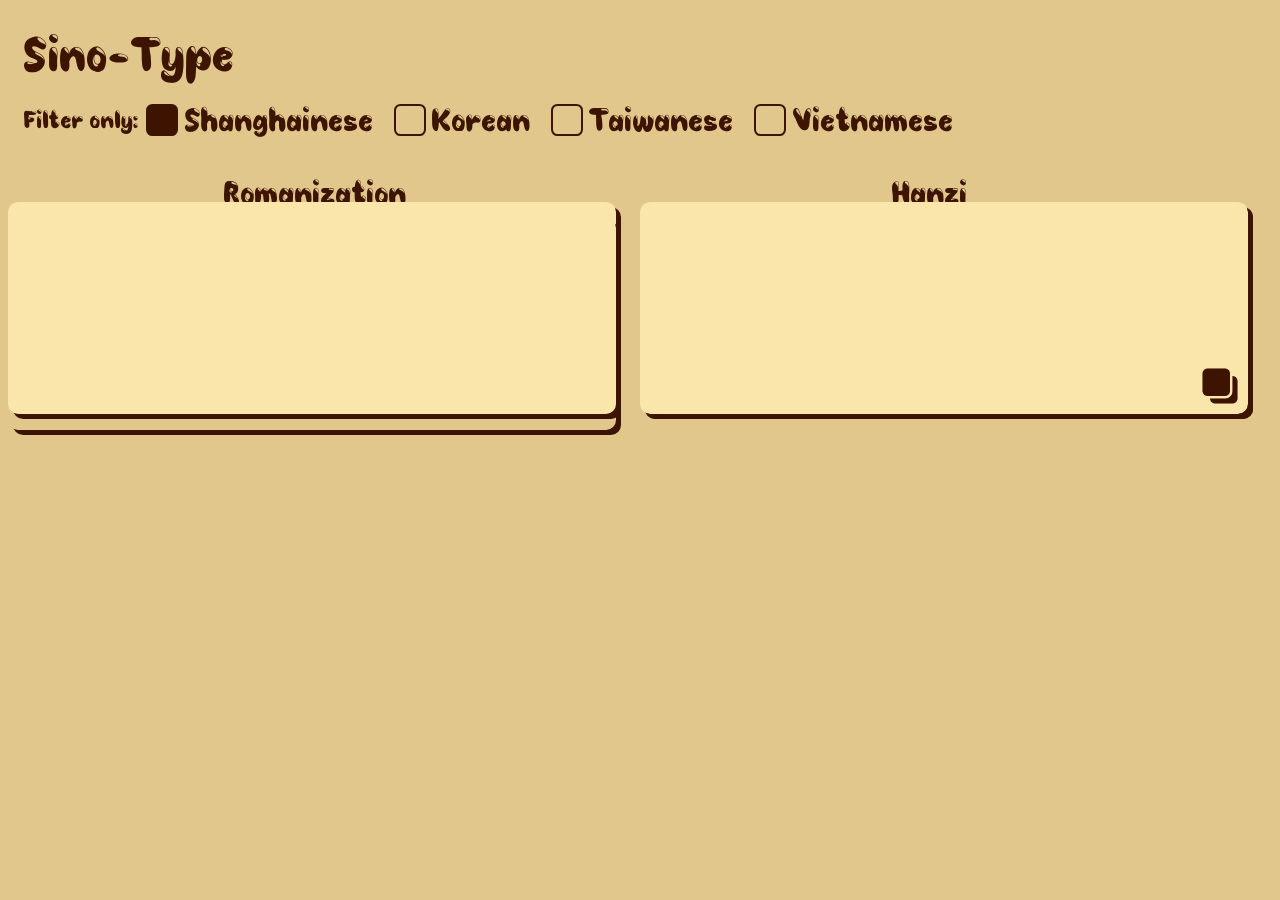
==== index.html @ db3c8569 "Add files via upload" ====
<html style="background-color: rgb(226, 199, 140); color: rgb(60, 20, 0)">
    <head>
        <link rel="stylesheet" href="sino-type.css">
    </head>
    <div style="display: flex; flex-direction: column">
        <h2 class="title">Sino-Type</h2>
        <div class="languages" style="display: flex; flex-direction: row; gap: 0.2rem; height: 2rem; align-items: center">
            <p style="font-family: Choko; margin-left: 1rem">Filter only:</p>
            <label><input name="Shanghainese" type="checkbox" checked class="language_option" onclick="editLanguages(0)">Shanghainese</label>
            <label><input name="Korean" type="checkbox" class="language_option" onclick="editLanguages(1)">Korean</label>
            <label><input name="Taiwanese" type="checkbox" class="language_option" onclick="editLanguages(2)">Taiwanese</label>
            <label><input name="Vietnamese" type="checkbox" class="language_option" onclick="editLanguages(3)">Vietnamese</label>
        </div>
        <div id="boxes">
            <div style="display: flex; flex-direction: column">
                <h3 class="box-title box-title1">Romanization</h3>
                <div id="highlight-area" class="textareas"></div>
                <div contenteditable id="input-area" oninput="initiate()" onclick="initiate()" class="textareas"></div>
            </div>
            <div style="display: flex; flex-direction: column">
                <h3 class="box-title box-title2">Hanzi</h3>
                <div id="highlight-area-2" class="textareas"></div>
                <div id="output-area" class="textareas"></div>
                <div id="copy-button" onclick="copy()"></div>
            </div>
        </div>
        <h3 class="box-title3">Select:</h3>
        <div id="options-wrapper"></div>
    </div>
    <script src="sino-type.js"></script>
</html>
---- sino-type.css ----
@font-face {
    font-family: Choko;
    src: url("choko.ttf");
}

@font-face {
    font-family: Dosis;
    src: url("dosis.ttf");
}

h3, h2 {
    font-family: Choko;
    color: rgb(60, 20, 0);
    font-weight: normal;
}

div {
    font-size: 1.5rem;
    font-family: Dosis;
    -webkit-user-select: none; /* Safari */        
    -moz-user-select: none; /* Firefox */
    -ms-user-select: none; /* IE10+/Edge */
    user-select: none; /* Standard */
}

.output_div {
    display: flex;
    align-items: center;
}

label {
    display: flex;
    align-items: center;
    font-size: 2.5rem;
    font-family: Choko;
    font-weight: normal;
    margin-right: 1vw;
}

label:hover {
    cursor: pointer;
}

input:hover {
    cursor: pointer;
}

input[type="checkbox"] {
    appearance: none;
    margin-right: 0.5vw;
    border-radius: 20%;
    border: 2px solid rgb(60, 20, 0);
    background-color: transparent;
    display: inline-flex;
    justify-content: center;
    align-items: center;
}
  
input[type="checkbox"]:checked {
    background-color: rgb(60, 20, 0);
    border: 2px solid rgb(60, 20, 0);
}

input[type="radio"] {
    appearance: none;
    display: inline-flex;
    justify-content: center;
    align-items: center;
    background-image: url("steamer.png");
    background-position: center;
    background-repeat: no-repeat;
    background-size: cover;
}
  
input[type="radio"]:checked {
    border: none;
    background-image: url("filled_steamer.png");
}

span {
    background-color: rgb(226, 199, 140);
}

.textareas {
    color: rgb(60, 20, 0);
    padding: 1rem;
    box-shadow: 5px 5px rgb(60, 20, 0);
}

.languages > label {
    font-size: 2rem;
    color: rgb(60, 20, 0);
}

.box-title {
    height: 50px;
    margin: 2rem 0 0 0;
    display: flex;
    flex-direction: row;
    align-items: center;
    justify-content: center;
}

.box-title3 {
    height: 50px;
    margin: 2rem 0 0 2rem;
    flex-direction: row;
    align-items: center;
    justify-content: flex-start;
    display: none;
}

#copy-button {
    position: absolute;
    background-image: url("copy.png");
    background-position: center;
    background-repeat: no-repeat;
    background-size: cover;
    opacity: 1;
    transition: 0.3s ease-in-out;
}

#copy-button:hover {
    cursor: pointer;
    opacity: 0.8;
}

@media only screen and (min-aspect-ratio: 1/1) { /* For laptop */
    #boxes {
        display: flex;
        flex-direction: row;
    }

    #input-area {
        width: 45vw;
        height: 20vh;
        position: relative;
        font-size: 1.5rem;
    }

    #highlight-area-2 {
        left: 50vw;
    }
    
    #output-area {
        width: 45vw;
        height: 20vh;
        position: absolute;
        left: 50vw;
        top: calc(170px + 2rem);
        display: flex;
        flex-direction: row;
        flex-wrap: wrap;
        gap: 0;
        align-content: flex-start;
        font-size: 1.5rem;
    }

    #highlight-area, #highlight-area-2 {
        width: 45vw;
        height: 20vh;
        position: absolute;
        top: calc(170px + 2rem);
        font-family: Dosis;
        color: transparent;
        font-size: 1.5rem;
        background-color: #FAE6AA;
    }

    .box-title {
        width: 48vw;
    }

    #copy-button {
        top: calc(170px + 20vh - 1rem + 2rem);
        left: calc(50vw + 45vw - 1rem);
        width: 2.5rem;
        height: 2.5rem;
    }

    input[type="checkbox"] {
        height: 2rem;
        width: 2rem;
    }

    .title {
        margin: 1rem;
        font-size: 3rem;
    }

    .box-title {
        font-size: 2rem;
    }

    .options > label {
        width: 6rem;
        margin-left: 1rem;
    }

    input[type="radio"] {
        height: 2.7rem;
        width: 3rem;
    }

    .textareas {
        border-radius: 10px;
    }
}

@media only screen and (max-aspect-ratio: 1/1) { /* For laptop */
    #boxes {
        display: flex;
        flex-direction: column;
    }

    #input-area {
        width: 90vw;
        left: 2vw;
        height: 25vh;
        position: relative;
        font-size: 3rem;
    }
    
    #output-area {
        width: 68vw;
        height: 25vh;
        position: absolute;
        left: 25vw;
        top: calc(200px + 25vh + 10vw + 3rem);
        display: flex;
        flex-direction: row;
        flex-wrap: wrap;
        gap: 0;
        align-content: flex-start;
        font-size: 3rem;
    }

    #highlight-area {
        width: 90vw;
        height: 25vh;
        left: 3vw;
        position: absolute;
        top: calc(200px + 2rem);
        font-family: Dosis;
        color: transparent;
        font-size: 3rem;
        background-color: #FAE6AA;
    }

    #highlight-area-2 {
        width: 68vw;
        height: 25vh;
        left: 25vw;
        position: absolute;
        top: calc(200px + 25vh + 10vw + 3rem);
        font-family: Dosis;
        color: transparent;
        font-size: 3rem;
        background-color: #FAE6AA;
    }

    .box-title1 {
        width: 95vw;
    }

    .box-title2 {
        position: absolute;
        margin-left: 25vw;
        width: 68vw;
    }

    .box-title3 {
        font-size: 2.5rem;
    }

    #copy-button {
        top: calc(170px + 25vh - 1rem + 10vw + 25vh + 3rem);
        left: calc(93vw - 2.5rem);
        width: 4rem;
        height: 4rem;
    }

    input[type="checkbox"] {
        height: 1.5rem;
        width: 1.5rem;
    }

    .title {
        margin: 1rem;
        font-size: 5rem;
    }

    .box-title {
        font-size: 2.5rem;
    }

    .output_div {
        font-size: 3rem;
    }

    .options > label {
        font-size: 3.5rem;
        margin-left: 1rem;
        width: 8rem;
    }

    input[type="radio"] {
        height: 3.5rem;
        width: 4rem;
    }

    .textareas {
        border-radius: 50px;
    }
}
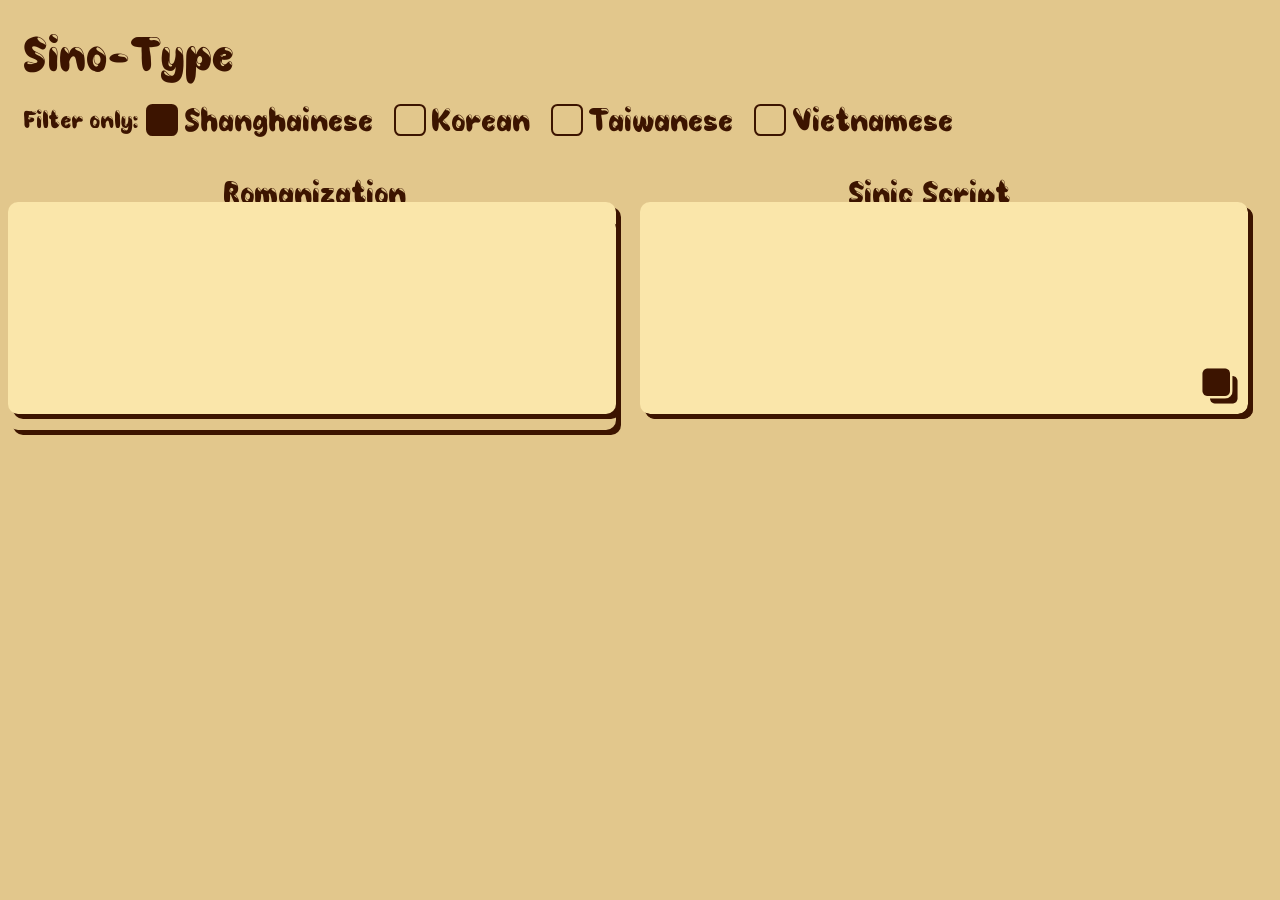
==== commit 7640fbc7: "Update index.html" ====
--- a/index.html
+++ b/index.html
@@ -18,7 +18,7 @@
                 <div contenteditable id="input-area" oninput="initiate()" onclick="initiate()" class="textareas"></div>
             </div>
             <div style="display: flex; flex-direction: column">
-                <h3 class="box-title box-title2">Hanzi</h3>
+                <h3 class="box-title box-title2">Sinic Script</h3>
                 <div id="highlight-area-2" class="textareas"></div>
                 <div id="output-area" class="textareas"></div>
                 <div id="copy-button" onclick="copy()"></div>
@@ -28,4 +28,4 @@
         <div id="options-wrapper"></div>
     </div>
     <script src="sino-type.js"></script>
-</html>+</html>
--- a/sino-type.css
+++ b/sino-type.css
@@ -310,6 +310,6 @@
     }
 
     .textareas {
-        border-radius: 50px;
+        border-radius: 30px;
     }
 }
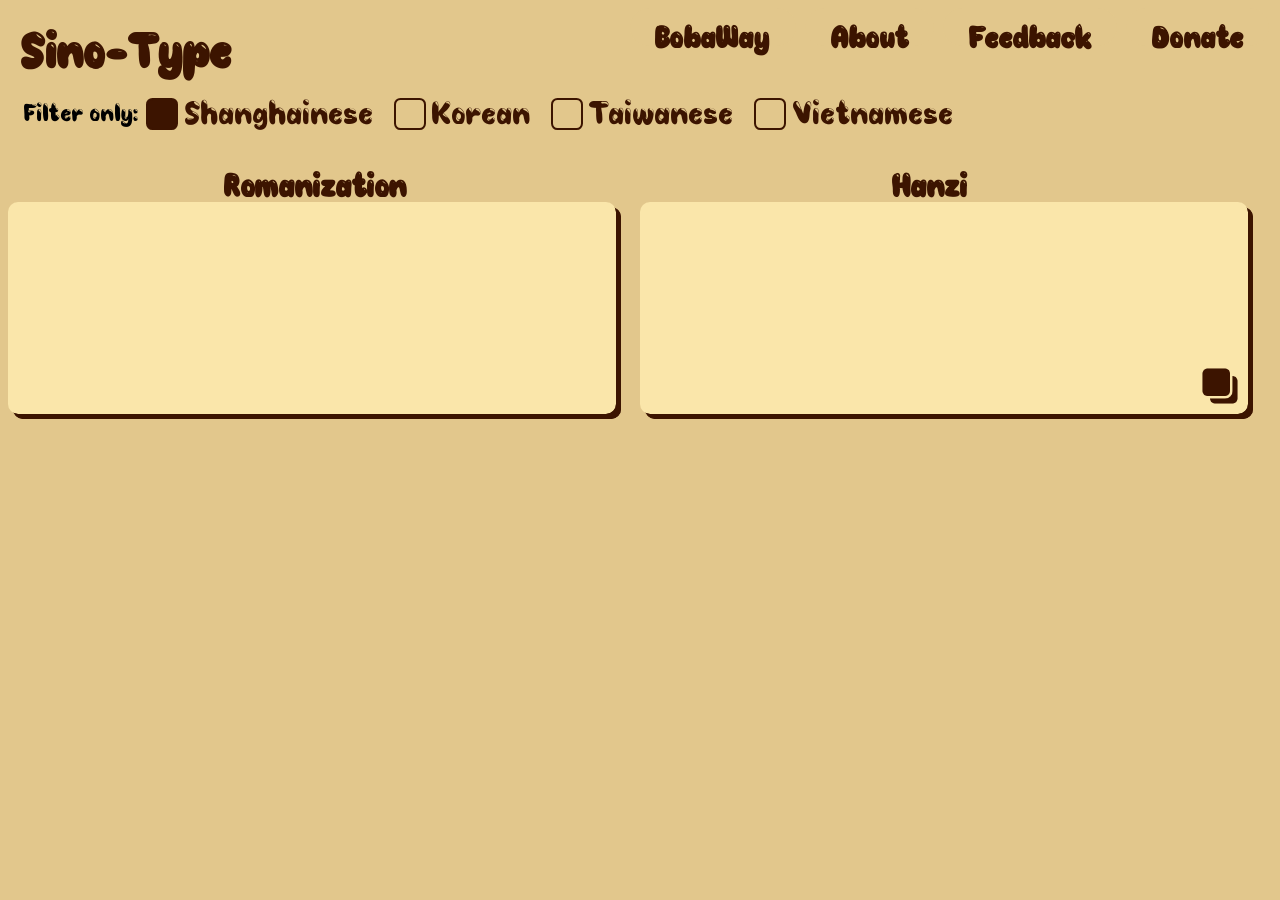
==== commit 24e2c456: "Add files via upload" ====
--- a/index.html
+++ b/index.html
@@ -1,9 +1,50 @@
-<html style="background-color: rgb(226, 199, 140); color: rgb(60, 20, 0)">
-    <head>
-        <link rel="stylesheet" href="sino-type.css">
-    </head>
-    <div style="display: flex; flex-direction: column">
-        <h2 class="title">Sino-Type</h2>
+<!DOCTYPE html>
+<html style="background-color: rgb(226, 199, 140)" id="background">
+  <head>
+    <title>BobaWay | Sino-Type</title>
+    <link rel="stylesheet" href="sino-type.css">
+    <link rel="icon" type="image/x-icon" href="./static/flav_8.png" class="favicon">
+    <link rel="apple-touch-icon" sizes="128x128" href="./static/flav_8.png" class="favicon">
+    <meta property="og:image" content="./static/flav_8.png">
+    <meta property="og:image:type" content="image/png">
+    <meta property="og:image:width" content="1024">
+    <meta property="og:image:height" content="1024">
+    <meta property="og:description" content="Romanization to Hanzi Keyboard">
+  </head>
+  <body>
+    <div style="display: flex; flex: 1" class="bottom">
+      <a href="https://sino-type.netlify.app/" style="display: flex; flex: 6">
+        <h1 id="title">
+          Sino-Type
+        </h1>
+      </a>
+      <div style="display: flex; flex-direction: row">
+        <a href="https://bobaway.org" target="_blank"><button class="menu-button" onmouseout="menuMOU()" onmouseover="menuMOV(0)">
+                <h3>
+                  BobaWay
+                </h3>
+            </button></a>
+            <a href="https://www.youtube.com/shorts/wqp0aAxbtHg" target="_blank"><button class="menu-button" onmouseout="menuMOU()" onmouseover="menuMOV(1)">
+                <h3>
+                  About
+                </h3>
+            </button></a>
+        <button class="menu-button" onmouseout="menuMOU()" onmouseover="menuMOV(2)">
+          <a href="https://docs.google.com/spreadsheets/d/e/2PACX-1vQDR9Uki-ei757OyyAjvf-wzQFnhPuK3R4r0CKqUdoyXTgFX8I6DxVnCewjoWFyKN9rVjp7kyHIgJ9w/pubhtml?gid=0&single=true" target="_blank">
+            <h3>
+              Feedback
+            </h3>
+          </a>
+        </button>
+        <button class="menu-button" onmouseout="menuMOU()" onmouseover="menuMOV(3)">
+          <a href="https://paypal.me/taliyah0x0" target="_blank">
+            <h3>
+              Donate
+            </h3>
+          </a>
+        </button>
+      </div>
+    </div>
         <div class="languages" style="display: flex; flex-direction: row; gap: 0.2rem; height: 2rem; align-items: center">
             <p style="font-family: Choko; margin-left: 1rem">Filter only:</p>
             <label><input name="Shanghainese" type="checkbox" checked class="language_option" onclick="editLanguages(0)">Shanghainese</label>
@@ -18,7 +59,7 @@
                 <div contenteditable id="input-area" oninput="initiate()" onclick="initiate()" class="textareas"></div>
             </div>
             <div style="display: flex; flex-direction: column">
-                <h3 class="box-title box-title2">Sinic Script</h3>
+                <h3 class="box-title box-title2">Hanzi</h3>
                 <div id="highlight-area-2" class="textareas"></div>
                 <div id="output-area" class="textareas"></div>
                 <div id="copy-button" onclick="copy()"></div>
@@ -26,6 +67,6 @@
         </div>
         <h3 class="box-title3">Select:</h3>
         <div id="options-wrapper"></div>
-    </div>
+  </body>
     <script src="sino-type.js"></script>
-</html>
+</html>
--- a/sino-type.css
+++ b/sino-type.css
@@ -8,7 +8,16 @@
     src: url("dosis.ttf");
 }
 
-h3, h2 {
+h3 {
+    text-align: center;
+    margin: 1vw;
+    margin-top: -0.2vw;
+    color: rgb(60, 20, 0);
+    font-family: Choko;
+  }
+  
+
+h2 {
     font-family: Choko;
     color: rgb(60, 20, 0);
     font-weight: normal;
@@ -103,11 +112,11 @@
 
 .box-title3 {
     height: 50px;
-    margin: 2rem 0 0 2rem;
     flex-direction: row;
     align-items: center;
     justify-content: flex-start;
     display: none;
+    position: absolute;
 }
 
 #copy-button {
@@ -134,7 +143,8 @@
     #input-area {
         width: 45vw;
         height: 20vh;
-        position: relative;
+        position: absolute;
+        top: calc(170px + 2rem);
         font-size: 1.5rem;
     }
 
@@ -205,9 +215,18 @@
     .textareas {
         border-radius: 10px;
     }
-}
-
-@media only screen and (max-aspect-ratio: 1/1) { /* For laptop */
+
+    .box-title3 {
+        top: calc(170px + 5rem + 20vh);
+    }
+
+    #options-wrapper {
+        position: absolute;
+        top: calc(170px + 7rem + 20vh);
+    }
+}
+
+@media only screen and (max-aspect-ratio: 1/1) { /* For phone */
     #boxes {
         display: flex;
         flex-direction: column;
@@ -215,9 +234,10 @@
 
     #input-area {
         width: 90vw;
-        left: 2vw;
+        left: 3vw;
         height: 25vh;
-        position: relative;
+        position: absolute;
+        top: calc(200px + 2rem);
         font-size: 3rem;
     }
     
@@ -271,6 +291,12 @@
 
     .box-title3 {
         font-size: 2.5rem;
+        top: calc(200px + 25vh + 10vw + 2rem);
+    }
+
+    #options-wrapper {
+        position: absolute;
+        top: calc(200px + 25vh + 10vw + 5rem);
     }
 
     #copy-button {
@@ -312,4 +338,31 @@
     .textareas {
         border-radius: 30px;
     }
-}+}
+  
+  h1 {
+    display: flex;
+    flex: 6;
+    margin: 1vw;
+    color: rgb(60, 20, 0);
+    font-family: Choko;
+  }
+  
+  .menu-button {
+    font-size: 2vw;
+    padding: 1vw;
+    border: none;
+    height: 3vmax;
+    cursor: default;
+    margin: 0 0.2vw 0 0.5vw;
+    background-color: rgb(226, 199, 140);
+    border-radius: 2vmax;
+  }
+  
+  .menu-button:hover {
+    cursor: pointer;
+  }
+  
+  a {
+    text-decoration: none;
+  }
